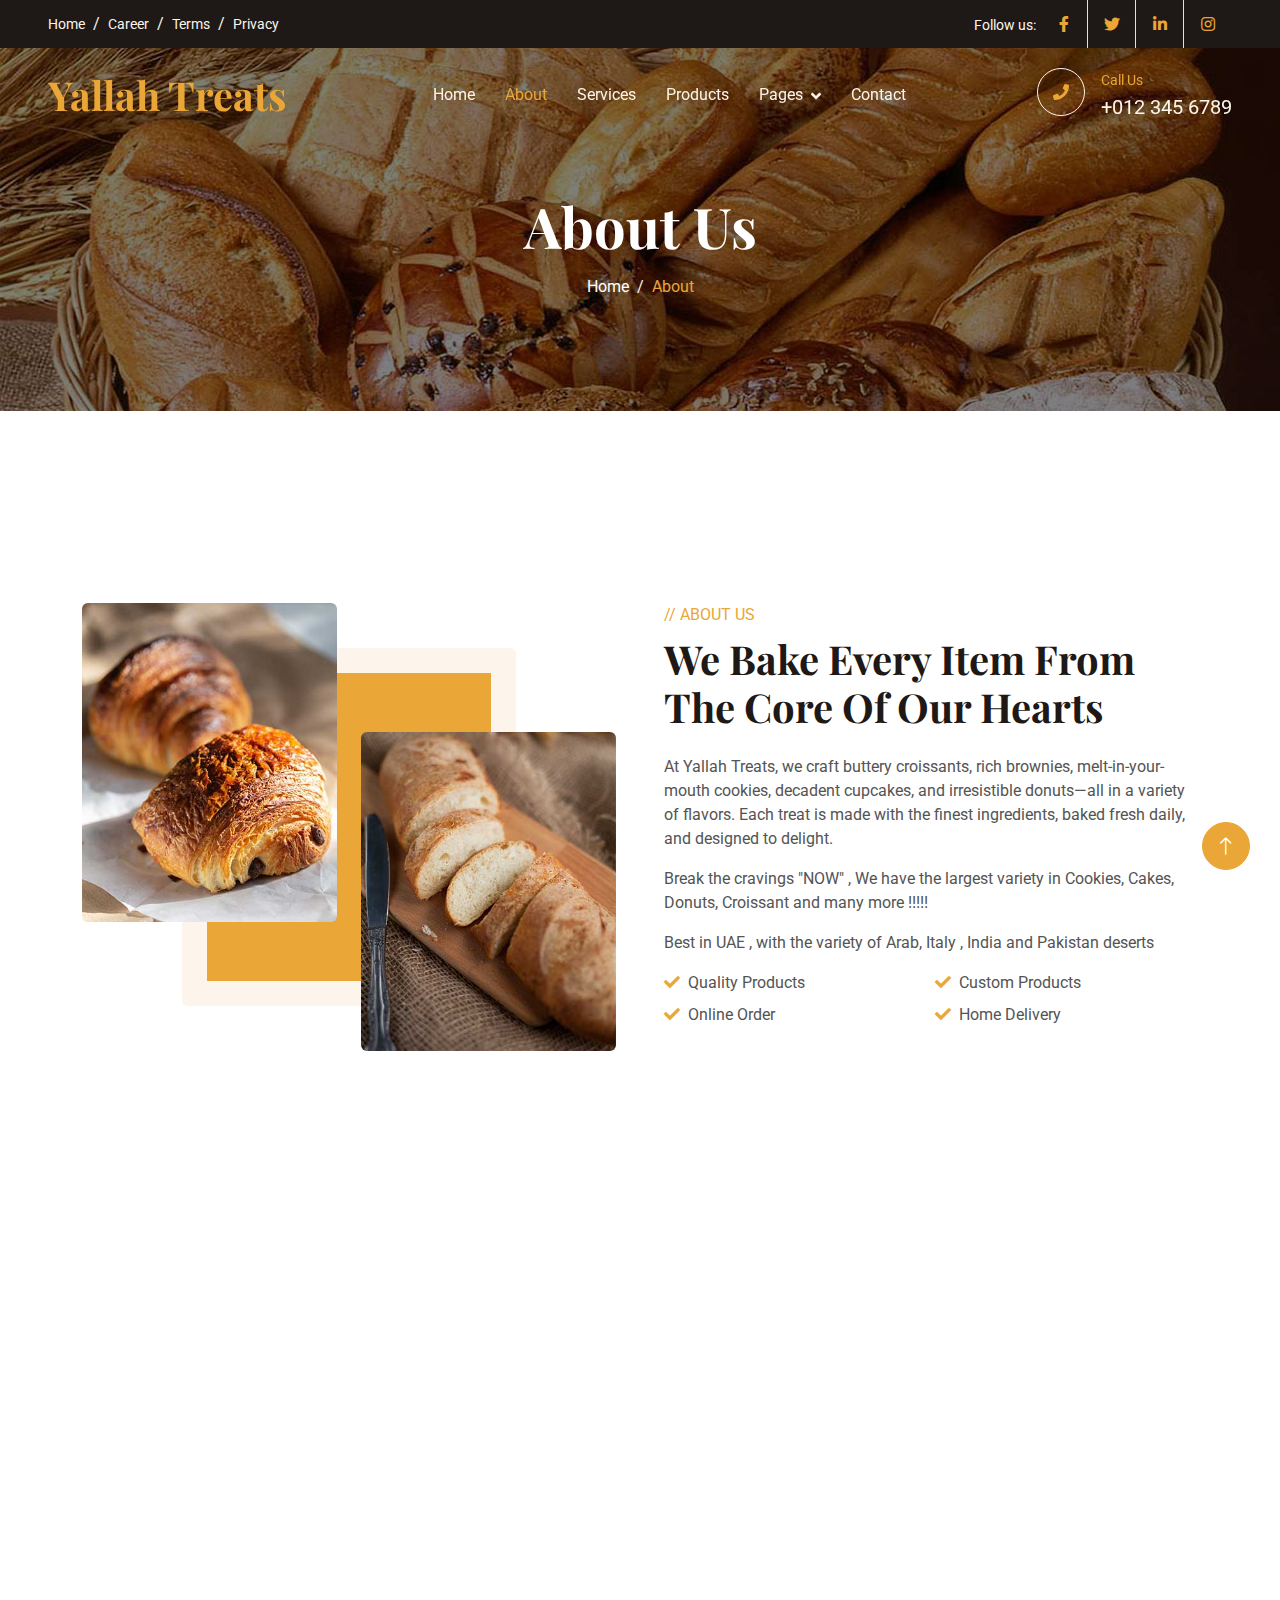
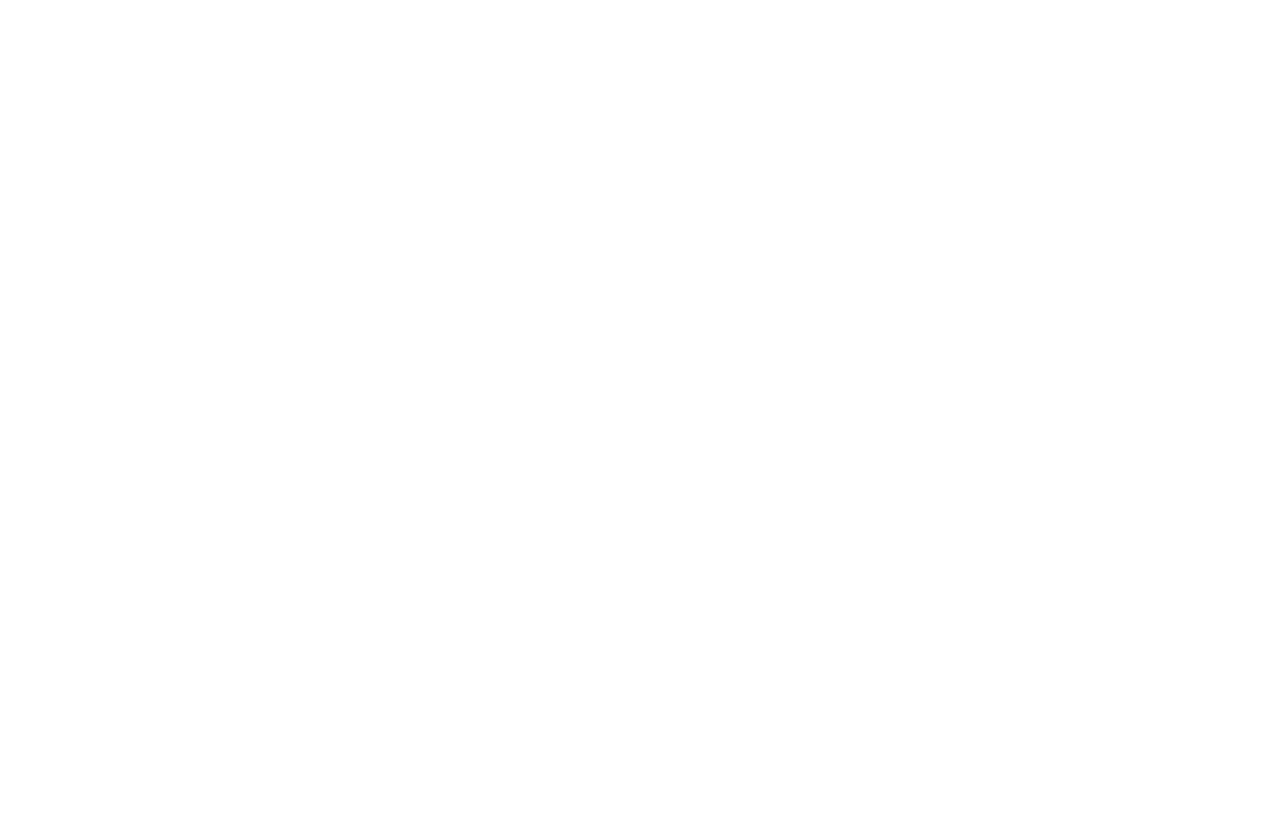
==== about.html @ 79ee85b1 "deploy" ====
<!DOCTYPE html>
<html lang="en">

<head>
    <meta charset="utf-8">
    <title>Yallah Treats</title>
    <meta content="width=device-width, initial-scale=1.0" name="viewport">
    <meta content="" name="keywords">
    <meta content="" name="description">

    <!-- Favicon -->
    <link href="img/favicon.ico" rel="icon">

    <!-- Google Web Fonts -->
    <link rel="preconnect" href="https://fonts.googleapis.com">
    <link rel="preconnect" href="https://fonts.gstatic.com" crossorigin>
    <link href="https://fonts.googleapis.com/css2?family=Roboto:wght@400;500&family=Playfair+Display:wght@600;700&display=swap" rel="stylesheet"> 

    <!-- Icon Font Stylesheet -->
    <link href="https://cdnjs.cloudflare.com/ajax/libs/font-awesome/5.10.0/css/all.min.css" rel="stylesheet">
    <link href="https://cdn.jsdelivr.net/npm/bootstrap-icons@1.4.1/font/bootstrap-icons.css" rel="stylesheet">

    <!-- Libraries Stylesheet -->
    <link href="lib/animate/animate.min.css" rel="stylesheet">
    <link href="lib/owlcarousel/assets/owl.carousel.min.css" rel="stylesheet">

    <!-- Customized Bootstrap Stylesheet -->
    <link href="css/bootstrap.min.css" rel="stylesheet">

    <!-- Template Stylesheet -->
    <link href="css/style.css" rel="stylesheet">
</head>

<body>
    <!-- Spinner Start -->
    <div id="spinner" class="show bg-white position-fixed translate-middle w-100 vh-100 top-50 start-50 d-flex align-items-center justify-content-center">
        <div class="spinner-grow text-primary" role="status"></div>
    </div>
    <!-- Spinner End -->


    <!-- Topbar Start -->
    <div class="container-fluid top-bar bg-dark text-light px-0 wow fadeIn" data-wow-delay="0.1s">
        <div class="row gx-0 align-items-center d-none d-lg-flex">
            <div class="col-lg-6 px-5 text-start">
                <ol class="breadcrumb mb-0">
                    <li class="breadcrumb-item"><a class="small text-light" href="#">Home</a></li>
                    <li class="breadcrumb-item"><a class="small text-light" href="#">Career</a></li>
                    <li class="breadcrumb-item"><a class="small text-light" href="#">Terms</a></li>
                    <li class="breadcrumb-item"><a class="small text-light" href="#">Privacy</a></li>
                </ol>
            </div>
            <div class="col-lg-6 px-5 text-end">
                <small>Follow us:</small>
                <div class="h-100 d-inline-flex align-items-center">
                    <a class="btn-lg-square text-primary border-end rounded-0" href=""><i class="fab fa-facebook-f"></i></a>
                    <a class="btn-lg-square text-primary border-end rounded-0" href=""><i class="fab fa-twitter"></i></a>
                    <a class="btn-lg-square text-primary border-end rounded-0" href=""><i class="fab fa-linkedin-in"></i></a>
                    <a class="btn-lg-square text-primary pe-0" href=""><i class="fab fa-instagram"></i></a>
                </div>
            </div>
        </div>
    </div>
    <!-- Topbar End -->


    <!-- Navbar Start -->
    <nav class="navbar navbar-expand-lg navbar-dark fixed-top py-lg-0 px-lg-5 wow fadeIn" data-wow-delay="0.1s">
        <a href="index.html" class="navbar-brand ms-4 ms-lg-0">
            <h1 class="text-primary m-0">Yallah Treats</h1>
        </a>
        <button type="button" class="navbar-toggler me-4" data-bs-toggle="collapse" data-bs-target="#navbarCollapse">
            <span class="navbar-toggler-icon"></span>
        </button>
        <div class="collapse navbar-collapse" id="navbarCollapse">
            <div class="navbar-nav mx-auto p-4 p-lg-0">
                <a href="index.html" class="nav-item nav-link">Home</a>
                <a href="about.html" class="nav-item nav-link active">About</a>
                <a href="service.html" class="nav-item nav-link">Services</a>
                <a href="product.html" class="nav-item nav-link">Products</a>
                <div class="nav-item dropdown">
                    <a href="#" class="nav-link dropdown-toggle" data-bs-toggle="dropdown">Pages</a>
                    <div class="dropdown-menu m-0">
                        <a href="reviews.html" class="dropdown-item">Reviews</a>
                        <a href="tnc.html" class="dropdown-item">T&C Page</a>
                    </div>
                </div>
                <a href="contact.html" class="nav-item nav-link">Contact</a>
            </div>
            <div class=" d-none d-lg-flex">
                <div class="flex-shrink-0 btn-lg-square border border-light rounded-circle">
                    <i class="fa fa-phone text-primary"></i>
                </div>
                <div class="ps-3">
                    <small class="text-primary mb-0">Call Us</small>
                    <p class="text-light fs-5 mb-0">+012 345 6789</p>
                </div>
            </div>
        </div>
    </nav>
    <!-- Navbar End -->


    <!-- Page Header Start -->
    <div class="container-fluid page-header py-6 wow fadeIn" data-wow-delay="0.1s">
        <div class="container text-center pt-5 pb-3">
            <h1 class="display-4 text-white animated slideInDown mb-3">About Us</h1>
            <nav aria-label="breadcrumb animated slideInDown">
                <ol class="breadcrumb justify-content-center mb-0">
                    <li class="breadcrumb-item"><a class="text-white" href="#">Home</a></li>
                    <li class="breadcrumb-item text-primary active" aria-current="page">About</li>
                </ol>
            </nav>
        </div>
    </div>
    <!-- Page Header End -->


    <!-- About Start -->
    <div class="container-xxl py-6">
        <div class="container">
            <div class="row g-5">
                <div class="col-lg-6 wow fadeInUp" data-wow-delay="0.1s">
                    <div class="row img-twice position-relative h-100">
                        <div class="col-6">
                            <img class="img-fluid rounded" src="img/about-1.jpg" alt="">
                        </div>
                        <div class="col-6 align-self-end">
                            <img class="img-fluid rounded" src="img/about-2.jpg" alt="">
                        </div>
                    </div>
                </div>
                <div class="col-lg-6 wow fadeInUp" data-wow-delay="0.5s">
                    <div class="h-100">
                        <p class="text-primary text-uppercase mb-2">// About Us</p>
                        <h1 class="display-6 mb-4">We Bake Every Item From The Core Of Our Hearts</h1>
                        <p>At Yallah Treats, we craft buttery croissants, rich brownies, melt-in-your-mouth cookies, decadent cupcakes, and irresistible donuts—all in a variety of flavors. Each treat is made with the finest ingredients, baked fresh daily, and designed to delight.</p>
                        <p>Break the cravings "NOW" , We have the largest variety in Cookies, Cakes, Donuts, Croissant and many more !!!!!</p>
                        <p>Best in UAE , with the variety of Arab, Italy , India and Pakistan deserts</p>
                      
                        <div class="row g-2 mb-4">
                            <div class="col-sm-6">
                                <i class="fa fa-check text-primary me-2"></i>Quality Products
                            </div>
                            <div class="col-sm-6">
                                <i class="fa fa-check text-primary me-2"></i>Custom Products
                            </div>
                            <div class="col-sm-6">
                                <i class="fa fa-check text-primary me-2"></i>Online Order
                            </div>
                            <div class="col-sm-6">
                                <i class="fa fa-check text-primary me-2"></i>Home Delivery
                            </div>
                        </div>

                    </div>
                </div>
            </div>
        </div>
    </div>
    <!-- About End -->


 <!-- About Us Start 2-->
<div class="container-xxl py-6">
    <div class="container">
        <div class="text-center mx-auto mb-5 wow fadeInUp" data-wow-delay="0.1s" style="max-width: 600px;">
            <p class="text-primary text-uppercase mb-2">// About Us</p>
            <h1 class="display-6 mb-4" style="font-size: 2.5rem;">Crafting Every Treat with Love & Passion</h1>
        </div>
        <div class="row g-4">
            <div class="col-lg-6">
                <div class="about-video wow fadeInUp" data-wow-delay="0.3s">
                    <video class="img-fluid rounded" autoplay muted loop style="width: 100%; max-height: 350px; object-fit: cover;">
                        <source src="videos/satin-cookies.mp4" type="video/mp4">
                    </video>
                </div>
            </div>
            <div class="col-lg-6">
                <p class="wow fadeInUp" data-wow-delay="0.5s" style="font-size: 1.125rem;">
                    At <span class="text-primary fw-bold">Yallah Treats</span>, baking is more than just a business—it’s a passion. Every croissant, cookie, and cake is crafted with <span class="text-secondary fw-bold">premium ingredients, dedication, and love</span> to bring you the finest flavors.
                </p>
                <p class="wow fadeInUp" data-wow-delay="0.7s" style="font-size: 1.125rem;">
                    From the early morning mixing of dough to the final artistic touches, we ensure <span class="text-primary fw-bold">freshness, quality, and perfection</span> in every bite. Our journey started with a simple dream—to create a place where every treat feels like home, and every flavor tells a story.
                </p>
                <p class="wow fadeInUp" data-wow-delay="0.9s" style="font-size: 1.125rem;">
                    Whether it's a <span class="text-primary fw-bold">crispy croissant with your morning coffee</span> or a <span class="text-secondary fw-bold">decadent cake for celebrations</span>, Yallah Treats is here to make your sweetest moments even better.
                </p>
            </div>
        </div>
    </div>
</div>
<!-- About Us End 2-->
 
 <!-- Footer Start -->
 <div class="container-fluid bg-dark text-light footer my-6 mb-0 py-5 wow fadeIn" data-wow-delay="0.1s">
    <div class="container py-5">
        <div class="row g-5">
            <div class="col-lg-3 col-md-6">
                <h4 class="text-light mb-4">Bakery Address</h4>
                <p class="mb-2"><i class="fa fa-map-marker-alt me-3"></i>Sharjah, UAE</p>
                <p class="mb-2"><i class="fa fa-phone-alt me-3"></i>+012 345 67890</p>
                <p class="mb-2"><i class="fa fa-envelope me-3"></i>yallahtreats@bakery</p>
                <div class="d-flex pt-2">
                    <a class="btn btn-square btn-outline-light rounded-circle me-1" href="https://www.instagram.com/yallah.treats?utm_source=ig_web_button_share_sheet&igsh=ZDNlZDc0MzIxNw=="><i class="fab fa-instagram"></i></a>
                    <a class="btn btn-square btn-outline-light rounded-circle me-1" href=""><i class="fab fa-facebook-f"></i></a>
                    <a class="btn btn-square btn-outline-light rounded-circle me-1" href="https://youtube.com/@yallah.treats?si=Qhp1JlKZZp-z49SF"><i class="fab fa-youtube"></i></a>
                    <a class="btn btn-square btn-outline-light rounded-circle me-0" href=""><i class="fab fa-linkedin-in"></i></a>
                </div>
            </div>
          
            <div class="col-lg-3 col-md-6">
                <h4 class="text-light mb-4">Quick Links</h4>
                <a class="btn btn-link" href="about.html">About Us</a>
                <a class="btn btn-link" href="contact.html">Contact Us</a>
                <a class="btn btn-link" href="service.html">Our Services</a>
                <a class="btn btn-link" href="">Terms & Condition</a>
                <a class="btn btn-link" href="">Support</a>
            </div>
            <div class="col-lg-3 col-md-6">
                <h4 class="text-light mb-4">Photo Gallery</h4>
                <div class="row g-2">
                    <div class="col-4">
                        <img class="img-fluid bg-light rounded p-1" src="img/product-1.jpg" alt="Image">
                    </div>
                    <div class="col-4">
                        <img class="img-fluid bg-light rounded p-1" src="img/product-2.jpg" alt="Image">
                    </div>
                    <div class="col-4">
                        <img class="img-fluid bg-light rounded p-1" src="img/product-3.jpg" alt="Image">
                    </div>
                    <div class="col-4">
                        <img class="img-fluid bg-light rounded p-1" src="img/product-2.jpg" alt="Image">
                    </div>
                    <div class="col-4">
                        <img class="img-fluid bg-light rounded p-1" src="img/product-3.jpg" alt="Image">
                    </div>
                    <div class="col-4">
                        <img class="img-fluid bg-light rounded p-1" src="img/product-1.jpg" alt="Image">
                    </div>
                </div>
            </div>
        </div>
    </div>
</div>
<!-- Footer End -->


<!-- Copyright Start -->
<div class="container-fluid copyright text-light py-4 wow fadeIn" data-wow-delay="0.1s">
    <div class="container">
        <div class="row">
            <div class="col-md-6 text-center text-md-start mb-3 mb-md-0">
                &copy; <a href="#">Your Site Name</a>, All Right Reserved.
            </div>
            <div class="col-md-6 text-center text-md-end">
                <!--/*** This template is free as long as you keep the footer author’s credit link/attribution link/backlink. If you'd like to use the template without the footer author’s credit link/attribution link/backlink, you can purchase the Credit Removal License from "https://htmlcodex.com/credit-removal". Thank you for your support. ***/-->
                Designed By <a href="https://htmlcodex.com">HTML Codex</a>
                <br>Distributed By: <a class="border-bottom" href="https://themewagon.com" target="_blank">ThemeWagon</a>
            </div>
        </div>
    </div>
</div>
<!-- Copyright End -->


<!-- Back to Top -->
<a href="#" class="btn btn-lg btn-primary btn-lg-square rounded-circle back-to-top"><i class="bi bi-arrow-up"></i></a>


<!-- JavaScript Libraries -->
<script src="https://code.jquery.com/jquery-3.4.1.min.js"></script>
<script src="https://cdn.jsdelivr.net/npm/bootstrap@5.0.0/dist/js/bootstrap.bundle.min.js"></script>
<script src="lib/wow/wow.min.js"></script>
<script src="lib/easing/easing.min.js"></script>
<script src="lib/waypoints/waypoints.min.js"></script>
<script src="lib/counterup/counterup.min.js"></script>
<script src="lib/owlcarousel/owl.carousel.min.js"></script>

<!-- Template Javascript -->
<script src="js/main.js"></script>
</body>

</html>
---- css/style.css ----
/********** Template CSS **********/
:root {
    --primary: #EAA636;
    --secondary: #545454;
    --light: #FDF5EB;
    --dark: #1E1916;
}

h4,
h5,
h6,
.h4,
.h5,
.h6 {
    font-weight: 600 !important;
}

.py-6 {
    padding-top: 6rem;
    padding-bottom: 6rem;
}

.my-6 {
    margin-top: 6rem;
    margin-bottom: 6rem;
}

.back-to-top {
    position: fixed;
    display: none;
    right: 30px;
    bottom: 30px;
    z-index: 99;
}


/*** Spinner ***/
#spinner {
    opacity: 0;
    visibility: hidden;
    transition: opacity .5s ease-out, visibility 0s linear .5s;
    z-index: 99999;
}

#spinner.show {
    transition: opacity .5s ease-out, visibility 0s linear 0s;
    visibility: visible;
    opacity: 1;
}


/*** Button ***/
.btn {
    font-weight: 500;
    transition: .5s;
}

.btn.btn-primary {
    color: #FFFFFF;
}

.btn-square {
    width: 38px;
    height: 38px;
}

.btn-sm-square {
    width: 32px;
    height: 32px;
}

.btn-lg-square {
    width: 48px;
    height: 48px;
}

.btn-square,
.btn-sm-square,
.btn-lg-square {
    padding: 0;
    display: flex;
    align-items: center;
    justify-content: center;
    font-weight: normal;
}


/*** Navbar ***/
.navbar .dropdown-toggle::after {
    border: none;
    content: "\f107";
    font-family: "Font Awesome 5 Free";
    font-weight: 900;
    vertical-align: middle;
    margin-left: 8px;
}

.navbar .navbar-nav .nav-link {
    padding: 35px 15px;
    color: var(--light);
    outline: none;
}

.navbar .navbar-nav .nav-link:hover,
.navbar .navbar-nav .nav-link.active {
    color: var(--primary);
}

.navbar.fixed-top {
    transition: .5s;
}

@media (max-width: 991.98px) {
    .navbar .navbar-nav {
        margin-top: 10px;
        border-top: 1px solid rgba(255, 255, 255, .3);
        background: var(--dark);
    }

    .navbar .navbar-nav .nav-link {
        padding: 10px 0;
    }
}

@media (min-width: 992px) {
    .navbar .nav-item .dropdown-menu {
        display: block;
        visibility: hidden;
        top: 100%;
        transform: rotateX(-75deg);
        transform-origin: 0% 0%;
        transition: .5s;
        opacity: 0;
    }

    .navbar .nav-item:hover .dropdown-menu {
        transform: rotateX(0deg);
        visibility: visible;
        transition: .5s;
        opacity: 1;
    }
}


/*** Header ***/
.header-carousel .owl-carousel-inner {
    position: absolute;
    width: 100%;
    height: 100%;
    top: 0;
    left: 0;
    display: flex;
    align-items: center;
    background: rgba(0, 0, 0, .5);
}

@media (max-width: 768px) {
    .header-carousel .owl-carousel-item {
        position: relative;
        min-height: 600px;
    }

    .header-carousel .owl-carousel-item img {
        position: absolute;
        width: 100%;
        height: 100%;
        object-fit: cover;
    }

    .header-carousel .owl-carousel-item p {
        font-size: 16px !important;
    }
}

.header-carousel .owl-nav {
    position: relative;
    width: 80px;
    height: 80px;
    margin: -40px auto 0 auto;
    display: flex;
    justify-content: center;
    align-items: center;
}

.header-carousel .owl-nav::before {
    position: absolute;
    content: "";
    width: 100%;
    height: 100%;
    top: 0;
    left: 0;
    background: #FFFFFF;
    transform: rotate(45deg);
}

.header-carousel .owl-nav .owl-prev,
.header-carousel .owl-nav .owl-next {
    position: relative;
    font-size: 40px;
    color: var(--primary);
    transition: .5s;
    z-index: 1;
}

.header-carousel .owl-nav .owl-prev:hover,
.header-carousel .owl-nav .owl-next:hover {
    color: var(--dark);
}

.page-header {
    margin-bottom: 6rem;
    background: linear-gradient(rgba(0, 0, 0, .5), rgba(0, 0, 0, .5)), url(../img/carousel-1.jpg) center center no-repeat;
    background-size: cover;
}

.breadcrumb-item+.breadcrumb-item::before {
    color: var(--light);
}


/*** Facts ***/
.fact-item {
    transition: .5s;
}

.fact-item:hover {
    margin-top: -10px;
    background: #FFFFFF !important;
    box-shadow: 0 0 45px rgba(0, 0, 0, .07);
}


/*** About ***/
.img-twice::before {
    position: absolute;
    content: "";
    width: 60%;
    height: 80%;
    top: 10%;
    left: 20%;
    background: var(--primary);
    border: 25px solid var(--light);
    border-radius: 6px;
    z-index: -1;
}


/*** Product ***/
.product-item {
    transition: .5s;
}

.product-item:hover {
    background: var(--primary) !important;
}

.product-item:hover * {
    color: var(--light);
}

.product-item:hover .border-primary {
    border-color: var(--light) !important;
}

.product-item .product-overlay {
    position: absolute;
    width: 100%;
    height: 0;
    top: 0;
    left: 0;
    display: flex;
    align-items: center;
    justify-content: center;
    background: rgba(0, 0, 0, .5);
    overflow: hidden;
    opacity: 0;
    transition: .5s;
}

.product-item:hover .product-overlay {
    height: 100%;
    opacity: 1;
}


/*** Team ***/
.team-item .team-text {
    position: relative;
    height: 100px;
    overflow: hidden;
}

.team-item .team-title {
    position: absolute;
    width: 100%;
    height: 100%;
    top: 0;
    left: 0;
    display: flex;
    flex-direction: column;
    align-items: center;
    justify-content: center;
    background: var(--light);
    transition: .5s;
}

.team-item:hover .team-title {
    top: -100px;
}

.team-item .team-social {
    position: absolute;
    width: 100%;
    height: 100%;
    top: 100px;
    left: 0;
    display: flex;
    align-items: center;
    justify-content: center;
    background: var(--primary);
    transition: .5s;
}

.team-item .team-social .btn {
    margin: 0 3px;
}

.team-item:hover .team-social {
    top: 0;
}


/*** Testimonial ***/
.testimonial-carousel .owl-item .testimonial-item img {
    width: 60px;
    height: 60px;
}

.testimonial-carousel .owl-item .testimonial-item,
.testimonial-carousel .owl-item .testimonial-item * {
    transition: .5s;
}

.testimonial-carousel .owl-item.center .testimonial-item {
    background: var(--primary) !important;
}

.testimonial-carousel .owl-item.center .testimonial-item * {
    color: #FFFFFF !important;
}

.testimonial-carousel .owl-nav {
    margin-top: 30px;
    display: flex;
    justify-content: center;
}

.testimonial-carousel .owl-nav .owl-prev,
.testimonial-carousel .owl-nav .owl-next {
    margin: 0 12px;
    width: 50px;
    height: 50px;
    display: flex;
    align-items: center;
    justify-content: center;
    border-radius: 50px;
    font-size: 22px;
    color: var(--light);
    background: var(--primary);
    transition: .5s;
}

.reviews-carousel .owl-nav .owl-prev:hover,
.reviews-carousel .owl-nav .owl-next:hover {
    color: var(--primary);
    background: var(--dark);
}


/*** Footer ***/
.footer .btn.btn-link {
    display: block;
    margin-bottom: 5px;
    padding: 0;
    text-align: left;
    color: var(--light);
    font-weight: normal;
    text-transform: capitalize;
    transition: .3s;
}

.footer .btn.btn-link::before {
    position: relative;
    content: "\f105";
    font-family: "Font Awesome 5 Free";
    font-weight: 900;
    color: var(--light);
    margin-right: 10px;
}

.footer .btn.btn-link:hover {
    color: var(--primary);
    letter-spacing: 1px;
    box-shadow: none;
}

.copyright {
    background: #111111;
}

.copyright a {
    color: var(--primary);
}

.copyright a:hover {
    color: var(--light);
}
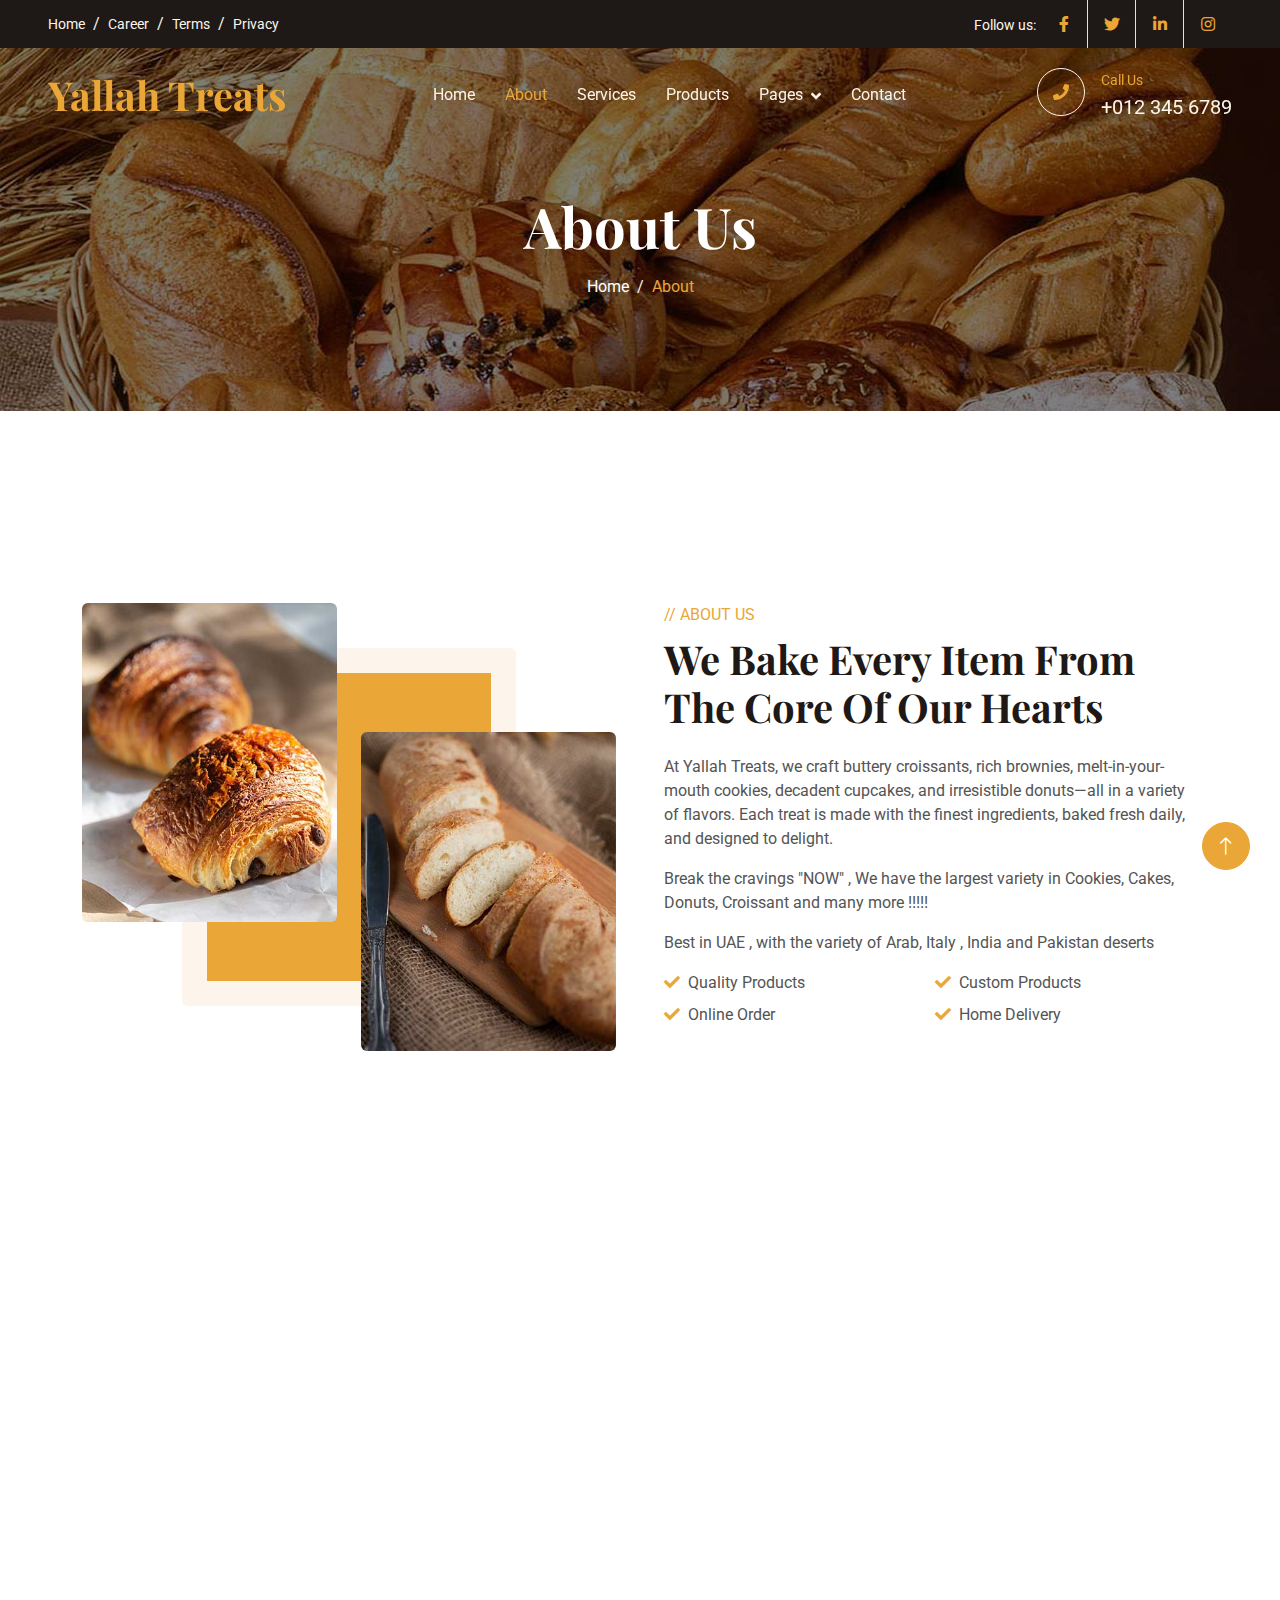
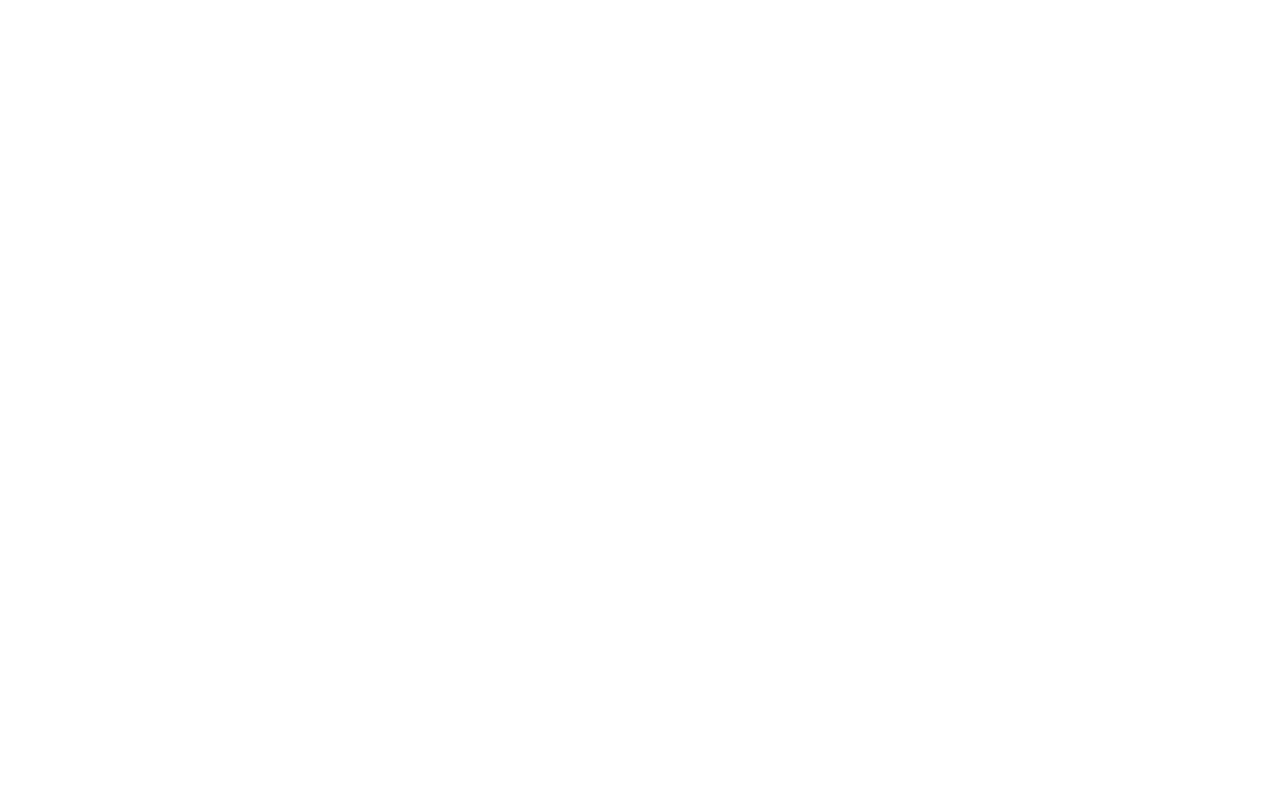
==== commit 1c0023af: "Update about.html" ====
--- a/about.html
+++ b/about.html
@@ -247,20 +247,19 @@
 
 
 <!-- Copyright Start -->
-<div class="container-fluid copyright text-light py-4 wow fadeIn" data-wow-delay="0.1s">
-    <div class="container">
-        <div class="row">
-            <div class="col-md-6 text-center text-md-start mb-3 mb-md-0">
-                &copy; <a href="#">Your Site Name</a>, All Right Reserved.
-            </div>
-            <div class="col-md-6 text-center text-md-end">
-                <!--/*** This template is free as long as you keep the footer author’s credit link/attribution link/backlink. If you'd like to use the template without the footer author’s credit link/attribution link/backlink, you can purchase the Credit Removal License from "https://htmlcodex.com/credit-removal". Thank you for your support. ***/-->
-                Designed By <a href="https://htmlcodex.com">HTML Codex</a>
-                <br>Distributed By: <a class="border-bottom" href="https://themewagon.com" target="_blank">ThemeWagon</a>
-            </div>
-        </div>
-    </div>
-</div>
+   <div class="container-fluid copyright text-light py-4 wow fadeIn" data-wow-delay="0.1s">
+        <div class="container">
+            <div class="row">
+                <div class="col-md-6 text-center text-md-start mb-3 mb-md-0">
+                    &copy; <a href="#">bt-desk</a>, All Right Reserved.
+                </div>
+                <div class="col-md-6 text-center text-md-end">
+                    <!--/*** This template is free as long as you keep the footer author’s credit link/attribution link/backlink. If you'd like to use the template without the footer author’s credit link/attribution link/backlink, you can purchase the Credit Removal License from "https://htmlcodex.com/credit-removal". Thank you for your support. ***/-->
+                    Designed By <a href="">BT-desk</a>
+                </div>
+            </div>
+        </div>
+    </div>
 <!-- Copyright End -->
 
 
@@ -281,4 +280,4 @@
 <script src="js/main.js"></script>
 </body>
 
-</html>+</html>
